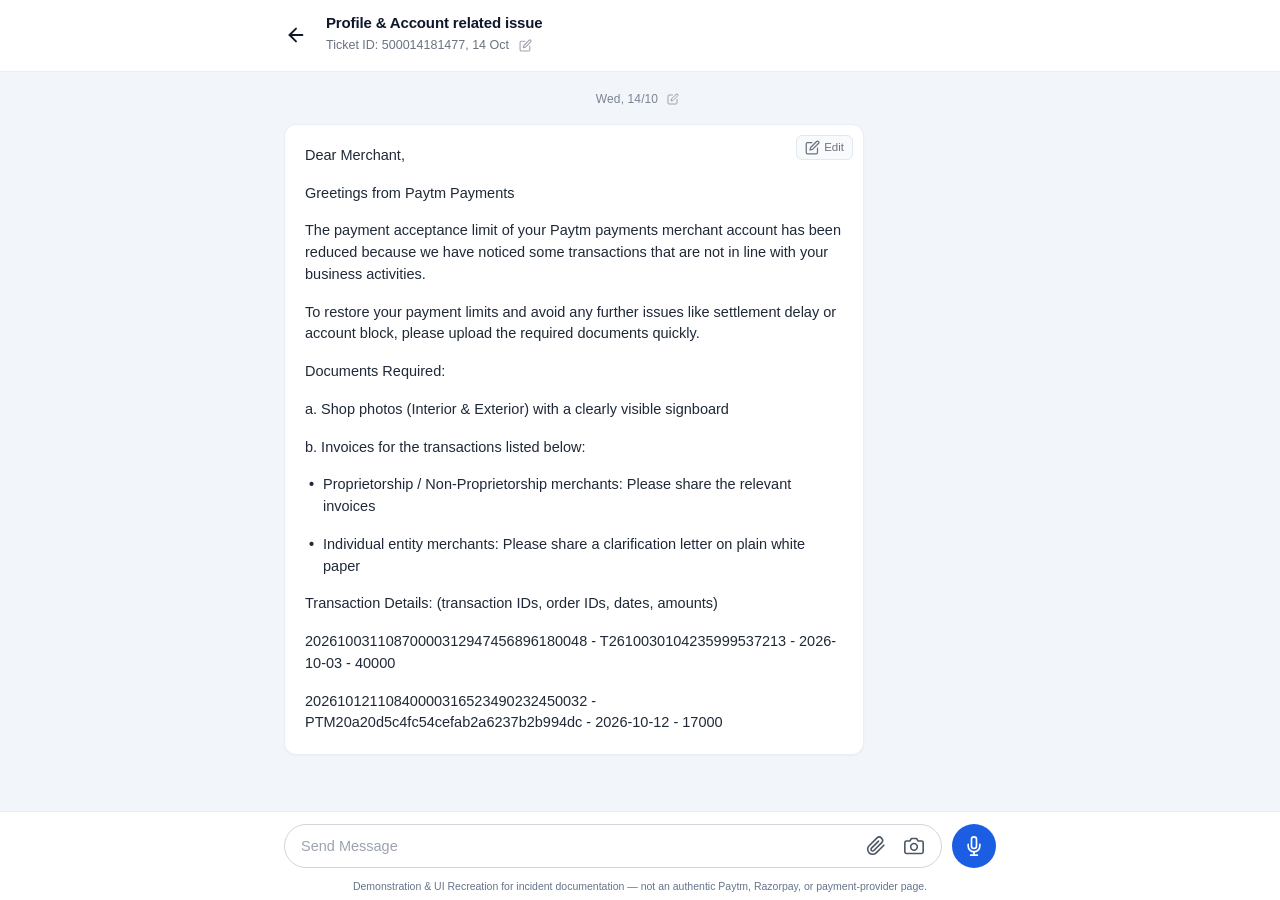
==== standalone.html @ 4efb0ce0 "Create ticket details page" ====
<!DOCTYPE html>
<html lang="en">
<head>
  <meta charset="UTF-8" />
  <meta name="viewport" content="width=device-width, initial-scale=1.0" />
  <title>Profile &amp; Account related issue - Ticket ID: 500014181477</title>
  <style>
/* Reset & Base */
*,
*::before,
*::after {
  box-sizing: border-box;
  margin: 0;
  padding: 0;
}

html,
body {
  height: 100%;
  width: 100%;
  overflow: hidden;
  font-family: -apple-system, BlinkMacSystemFont, "Segoe UI", Roboto, "Helvetica Neue", Arial, sans-serif;
  -webkit-font-smoothing: antialiased;
  -moz-osx-font-smoothing: grayscale;
  background-color: #f2f5fa;
  color: #1f2937;
}

.sr-only {
  position: absolute;
  width: 1px;
  height: 1px;
  padding: 0;
  margin: -1px;
  overflow: hidden;
  clip: rect(0, 0, 0, 0);
  white-space: nowrap;
  border: 0;
}

.hidden {
  display: none !important;
}

/* App Shell Layout */
.app-shell {
  display: flex;
  flex-direction: column;
  height: 100vh;
  height: 100dvh;
  width: 100%;
  background-color: #f2f5fa;
  overflow: hidden;
}

/* Safety Demonstration Footer Note */
.demo-footer-note {
  color: #64748b;
  font-size: 10.5px;
  line-height: 1.3;
  text-align: center;
  padding: 0 14px 6px 14px;
}

/* Top Header */
.chat-header {
  flex-shrink: 0;
  background-color: #ffffff;
  border-bottom: 1px solid #eaecef;
  width: 100%;
  z-index: 10;
}

.chat-header-inner {
  max-width: 760px;
  margin: 0 auto;
  display: flex;
  align-items: center;
  gap: 14px;
  padding: 12px 16px;
}

.back-btn {
  display: inline-flex;
  align-items: center;
  justify-content: center;
  width: 32px;
  height: 32px;
  margin-left: -4px;
  border: none;
  background: transparent;
  color: #111827;
  border-radius: 50%;
  cursor: pointer;
  flex-shrink: 0;
  transition: background-color 0.15s ease;
}

.back-btn:hover {
  background-color: #f3f4f6;
}

.back-btn:active {
  background-color: #e5e7eb;
}

.header-text {
  min-width: 0;
  flex: 1;
}

.header-title {
  font-size: 15px;
  font-weight: 700;
  line-height: 1.25;
  color: #0f172a;
  letter-spacing: -0.01em;
  white-space: nowrap;
  overflow: hidden;
  text-overflow: ellipsis;
}

.header-subtitle-row {
  display: flex;
  align-items: center;
  gap: 6px;
  margin-top: 2px;
}

.header-subtitle {
  font-size: 12.5px;
  font-weight: 400;
  line-height: 1.35;
  color: #6b7280;
}

.inline-edit-icon-btn {
  display: inline-flex;
  align-items: center;
  justify-content: center;
  width: 22px;
  height: 22px;
  border: none;
  background: transparent;
  color: #9ca3af;
  border-radius: 4px;
  cursor: pointer;
  flex-shrink: 0;
  transition: color 0.15s ease, background-color 0.15s ease;
}

.inline-edit-icon-btn:hover {
  color: #1b5ee3;
  background-color: #eff6ff;
}

.inline-meta-editor {
  display: flex;
  flex-wrap: wrap;
  align-items: center;
  gap: 6px;
  margin-top: 4px;
}

.inline-meta-input {
  height: 28px;
  padding: 2px 8px;
  font-family: inherit;
  font-size: 12.5px;
  color: #1f2937;
  background-color: #f9fafb;
  border: 1px solid #cbd5e1;
  border-radius: 6px;
  outline: none;
}

.inline-meta-input:focus {
  border-color: #1b5ee3;
  background-color: #ffffff;
}

.inline-meta-input--id {
  width: 140px;
}

.inline-meta-input--date {
  width: 105px;
}

.btn-xs {
  padding: 4px 10px;
  font-size: 12px;
  border-radius: 6px;
}

/* Scrollable Chat Area */
.chat-stream {
  flex: 1 1 auto;
  overflow-y: auto;
  overflow-x: hidden;
  scroll-behavior: smooth;
  background-color: #f2f5fa;
  -webkit-overflow-scrolling: touch;
}

.chat-stream::-webkit-scrollbar {
  width: 5px;
}

.chat-stream::-webkit-scrollbar-track {
  background: transparent;
}

.chat-stream::-webkit-scrollbar-thumb {
  background-color: rgba(148, 163, 184, 0.45);
  border-radius: 999px;
}

.chat-stream-inner {
  max-width: 760px;
  margin: 0 auto;
  padding: 0 16px 24px 16px;
  display: flex;
  flex-direction: column;
}

/* Date Separator */
.date-separator {
  display: flex;
  flex-direction: column;
  justify-content: center;
  align-items: center;
  padding: 16px 0 14px 0;
}

.date-separator-display {
  display: inline-flex;
  align-items: center;
  gap: 4px;
}

.date-separator-display span {
  font-size: 12px;
  font-weight: 500;
  color: #7b8494;
  letter-spacing: 0.01em;
}

/* Message Rows */
.message-row {
  display: flex;
  width: 100%;
  margin-bottom: 12px;
}

.message-row--incoming {
  justify-content: flex-start;
}

.message-row--outgoing {
  justify-content: flex-end;
}

/* Original Support Message Card */
.message-card {
  position: relative;
  background-color: #ffffff;
  border: 1px solid #eaeff5;
  border-radius: 12px;
  padding: 18px 16px 18px 16px;
  width: 100%;
  max-width: calc(100% - 44px);
  box-shadow: 0 1px 2px rgba(15, 23, 42, 0.03);
}

/* Subtle Edit Button on Existing Message */
.edit-msg-btn {
  position: absolute;
  top: 10px;
  right: 10px;
  display: inline-flex;
  align-items: center;
  gap: 4px;
  padding: 4px 8px;
  font-size: 11.5px;
  font-weight: 500;
  color: #6b7280;
  background-color: #f8fafc;
  border: 1px solid #e2e8f0;
  border-radius: 6px;
  cursor: pointer;
  transition: color 0.15s ease, background-color 0.15s ease, border-color 0.15s ease;
}

.edit-msg-btn:hover {
  color: #1b5ee3;
  background-color: #eff6ff;
  border-color: #bfdbfe;
}

/* Message Body Typography & Formatting */
.message-body {
  font-size: 14.5px;
  line-height: 1.5;
  color: #1f2937;
  font-weight: 400;
  word-break: break-word;
  overflow-wrap: anywhere;
}

.message-body > :first-child {
  padding-right: 56px;
}

.message-body p {
  margin-bottom: 16px;
}

.message-body p:last-child {
  margin-bottom: 0;
}

.message-body .bullet-item {
  position: relative;
  padding-left: 18px;
  margin-bottom: 16px;
}

.message-body .bullet-item::before {
  content: "•";
  position: absolute;
  left: 4px;
  top: 0;
  color: #1f2937;
  font-weight: 700;
}

.message-body .tx-line {
  margin-bottom: 16px;
  font-variant-numeric: tabular-nums;
}

.message-body .tx-line:last-child {
  margin-bottom: 0;
}

/* Inline Editor */
.message-editor {
  margin-top: 4px;
}

.edit-textarea {
  width: 100%;
  min-height: 280px;
  padding: 12px;
  font-family: inherit;
  font-size: 14px;
  line-height: 1.5;
  color: #1f2937;
  background-color: #f9fafb;
  border: 1px solid #cbd5e1;
  border-radius: 8px;
  resize: vertical;
  outline: none;
  transition: border-color 0.15s ease, box-shadow 0.15s ease;
}

.edit-textarea:focus {
  border-color: #1b5ee3;
  background-color: #ffffff;
  box-shadow: 0 0 0 3px rgba(27, 94, 227, 0.12);
}

.edit-actions {
  display: flex;
  justify-content: flex-end;
  gap: 8px;
  margin-top: 10px;
}

.btn-primary,
.btn-secondary {
  padding: 7px 14px;
  font-size: 13px;
  font-weight: 600;
  border-radius: 8px;
  cursor: pointer;
  border: 1px solid transparent;
  transition: background-color 0.15s ease, border-color 0.15s ease;
}

.btn-primary {
  background-color: #1b5ee3;
  color: #ffffff;
}

.btn-primary:hover {
  background-color: #154ec0;
}

.btn-secondary {
  background-color: #ffffff;
  color: #374151;
  border-color: #d1d5db;
}

.btn-secondary:hover {
  background-color: #f3f4f6;
}

/* Outgoing Reply Bubbles */
.replies-container {
  display: flex;
  flex-direction: column;
}

.reply-bubble {
  background-color: #1b5ee3;
  color: #ffffff;
  border-radius: 14px 14px 4px 14px;
  padding: 10px 14px;
  max-width: 78%;
  font-size: 14.5px;
  line-height: 1.45;
  word-break: break-word;
  overflow-wrap: anywhere;
  box-shadow: 0 1px 2px rgba(27, 94, 227, 0.18);
}

.reply-text {
  white-space: pre-wrap;
}

.reply-attachments {
  display: flex;
  flex-wrap: wrap;
  gap: 6px;
  margin-top: 6px;
}

.reply-attachment-tag {
  display: inline-flex;
  align-items: center;
  gap: 4px;
  font-size: 12px;
  background-color: rgba(255, 255, 255, 0.18);
  padding: 3px 8px;
  border-radius: 6px;
}

.reply-meta {
  display: flex;
  justify-content: flex-end;
  align-items: center;
  gap: 4px;
  margin-top: 4px;
  font-size: 11px;
  color: rgba(255, 255, 255, 0.8);
}

/* Bottom Message Composer */
.composer-bar {
  flex-shrink: 0;
  background-color: #ffffff;
  border-top: 1px solid #eaecef;
  width: 100%;
  z-index: 10;
}

.composer-inner {
  max-width: 760px;
  margin: 0 auto;
  padding: 10px 14px;
}

.attachment-preview {
  display: flex;
  flex-wrap: wrap;
  gap: 8px;
  margin-bottom: 8px;
}

.attachment-chip {
  display: inline-flex;
  align-items: center;
  gap: 6px;
  background-color: #eff6ff;
  border: 1px solid #bfdbfe;
  color: #1e40af;
  font-size: 12px;
  padding: 4px 8px;
  border-radius: 999px;
  max-width: 240px;
}

.attachment-chip span {
  overflow: hidden;
  text-overflow: ellipsis;
  white-space: nowrap;
}

.attachment-chip button {
  border: none;
  background: transparent;
  color: #1e40af;
  font-size: 14px;
  line-height: 1;
  cursor: pointer;
  padding: 0 2px;
}

.composer-row {
  display: flex;
  align-items: flex-end;
  gap: 10px;
}

.composer-input-pill {
  flex: 1;
  display: flex;
  align-items: center;
  gap: 8px;
  background-color: #ffffff;
  border: 1px solid #d1d5db;
  border-radius: 24px;
  padding: 6px 12px 6px 16px;
  min-height: 44px;
  transition: border-color 0.15s ease;
}

.composer-input-pill:focus-within {
  border-color: #1b5ee3;
}

.composer-textarea {
  flex: 1;
  border: none;
  outline: none;
  background: transparent;
  font-family: inherit;
  font-size: 14.5px;
  line-height: 1.4;
  color: #1f2937;
  resize: none;
  max-height: 110px;
  overflow-y: auto;
  padding: 4px 0;
}

.composer-textarea::placeholder {
  color: #9ca3af;
}

.composer-icon-btn {
  display: inline-flex;
  align-items: center;
  justify-content: center;
  width: 30px;
  height: 30px;
  border: none;
  background: transparent;
  color: #4b5563;
  border-radius: 50%;
  cursor: pointer;
  flex-shrink: 0;
  transition: background-color 0.15s ease, color 0.15s ease;
}

.composer-icon-btn:hover {
  background-color: #f3f4f6;
  color: #111827;
}

.composer-mic-btn,
.composer-send-btn {
  width: 44px;
  height: 44px;
  border-radius: 50%;
  border: none;
  background-color: #1b5ee3;
  color: #ffffff;
  display: inline-flex;
  align-items: center;
  justify-content: center;
  cursor: pointer;
  flex-shrink: 0;
  transition: background-color 0.15s ease, transform 0.1s ease;
}

.composer-mic-btn:hover,
.composer-send-btn:hover {
  background-color: #154ec0;
}

.composer-mic-btn:active,
.composer-send-btn:active {
  transform: scale(0.96);
}

/* Toast Notification */
.toast {
  position: fixed;
  bottom: 76px;
  left: 50%;
  transform: translateX(-50%) translateY(12px);
  background-color: #1e293b;
  color: #ffffff;
  font-size: 12.5px;
  padding: 8px 14px;
  border-radius: 999px;
  opacity: 0;
  pointer-events: none;
  transition: opacity 0.2s ease, transform 0.2s ease;
  z-index: 50;
  white-space: nowrap;
  max-width: calc(100vw - 32px);
  overflow: hidden;
  text-overflow: ellipsis;
}

.toast.show {
  opacity: 1;
  transform: translateX(-50%) translateY(0);
}

/* Responsive Adjustments */
@media (min-width: 768px) {
  .chat-header-inner {
    padding: 14px 24px;
  }

  .chat-stream-inner {
    padding: 0 24px 28px 24px;
  }

  .message-card {
    max-width: 580px;
    padding: 20px 20px;
  }

  .composer-inner {
    padding: 12px 24px;
  }
}

@media (max-width: 480px) {
  .header-title {
    font-size: 14.5px;
  }

  .message-card {
    max-width: calc(100% - 32px);
    padding: 16px 14px;
  }
}

  </style>
</head>
<body>
  <div class="app-shell">
    <!-- Top Navigation Header -->
    <header class="chat-header">
      <div class="chat-header-inner">
        <button
          type="button"
          id="backBtn"
          class="back-btn"
          aria-label="Go back"
          title="Back"
        >
          <svg width="22" height="22" viewBox="0 0 24 24" fill="none" stroke="currentColor" stroke-width="2.1" stroke-linecap="round" stroke-linejoin="round" aria-hidden="true">
            <line x1="19" y1="12" x2="5" y2="12"></line>
            <polyline points="12 19 5 12 12 5"></polyline>
          </svg>
        </button>

        <div class="header-text">
          <h1 class="header-title">Profile &amp; Account related issue</h1>
          <div id="ticketMetaDisplay" class="header-subtitle-row">
            <p class="header-subtitle" id="ticketSubtitle">Ticket ID: 500014181477, 14 Oct</p>
            <button
              type="button"
              id="editTicketMetaBtn"
              class="inline-edit-icon-btn"
              aria-label="Edit Ticket ID and date"
              title="Edit Ticket ID and date"
            >
              <svg width="13" height="13" viewBox="0 0 24 24" fill="none" stroke="currentColor" stroke-width="2" stroke-linecap="round" stroke-linejoin="round" aria-hidden="true">
                <path d="M11 4H4a2 2 0 0 0-2 2v14a2 2 0 0 0 2 2h14a2 2 0 0 0 2-2v-7"></path>
                <path d="M18.5 2.5a2.121 2.121 0 0 1 3 3L12 15l-4 1 1-4 9.5-9.5z"></path>
              </svg>
            </button>
          </div>
          <div id="ticketMetaEditor" class="inline-meta-editor hidden">
            <label for="editTicketIdInput" class="sr-only">Ticket ID</label>
            <input
              type="text"
              id="editTicketIdInput"
              class="inline-meta-input inline-meta-input--id"
              placeholder="Ticket ID"
            />
            <label for="editTicketDateInput" class="sr-only">Ticket Date</label>
            <input
              type="text"
              id="editTicketDateInput"
              class="inline-meta-input inline-meta-input--date"
              placeholder="Date (e.g. 14 Oct)"
            />
            <button type="button" id="saveTicketMetaBtn" class="btn-primary btn-xs">Save</button>
            <button type="button" id="cancelTicketMetaBtn" class="btn-secondary btn-xs">Cancel</button>
          </div>
        </div>
      </div>
    </header>

    <!-- Scrollable Conversation Area -->
    <main id="chatStream" class="chat-stream" aria-label="Support conversation">
      <div class="chat-stream-inner" id="chatMessagesContainer">
        <!-- Date Separator -->
        <div class="date-separator">
          <div id="chatDateDisplay" class="date-separator-display">
            <span id="chatDateText">Wed, 14/10</span>
            <button
              type="button"
              id="editChatDateBtn"
              class="inline-edit-icon-btn"
              aria-label="Edit conversation date"
              title="Edit date"
            >
              <svg width="12" height="12" viewBox="0 0 24 24" fill="none" stroke="currentColor" stroke-width="2" stroke-linecap="round" stroke-linejoin="round" aria-hidden="true">
                <path d="M11 4H4a2 2 0 0 0-2 2v14a2 2 0 0 0 2 2h14a2 2 0 0 0 2-2v-7"></path>
                <path d="M18.5 2.5a2.121 2.121 0 0 1 3 3L12 15l-4 1 1-4 9.5-9.5z"></path>
              </svg>
            </button>
          </div>
          <div id="chatDateEditor" class="inline-meta-editor hidden">
            <label for="editChatDateInput" class="sr-only">Conversation Date</label>
            <input
              type="text"
              id="editChatDateInput"
              class="inline-meta-input inline-meta-input--date"
              placeholder="e.g. Wed, 14/10"
            />
            <button type="button" id="saveChatDateBtn" class="btn-primary btn-xs">Save</button>
            <button type="button" id="cancelChatDateBtn" class="btn-secondary btn-xs">Cancel</button>
          </div>
        </div>

        <!-- Original Support Message Card (Editable) -->
        <article class="message-row message-row--incoming" id="originalMessageRow">
          <div class="message-card" id="originalMessageCard">
            <button
              type="button"
              id="editMessageBtn"
              class="edit-msg-btn"
              aria-label="Edit message"
              title="Edit message"
            >
              <svg width="15" height="15" viewBox="0 0 24 24" fill="none" stroke="currentColor" stroke-width="2" stroke-linecap="round" stroke-linejoin="round" aria-hidden="true">
                <path d="M11 4H4a2 2 0 0 0-2 2v14a2 2 0 0 0 2 2h14a2 2 0 0 0 2-2v-7"></path>
                <path d="M18.5 2.5a2.121 2.121 0 0 1 3 3L12 15l-4 1 1-4 9.5-9.5z"></path>
              </svg>
              <span>Edit</span>
            </button>

            <!-- Rendered Message Content -->
            <div id="originalMessageBody" class="message-body"></div>

            <!-- Inline Edit Mode -->
            <div id="originalMessageEditor" class="message-editor hidden">
              <label for="editMessageTextarea" class="sr-only">Edit support message</label>
              <textarea
                id="editMessageTextarea"
                class="edit-textarea"
                rows="14"
                spellcheck="true"
              ></textarea>
              <div class="edit-actions">
                <button type="button" id="cancelEditBtn" class="btn-secondary">Cancel</button>
                <button type="button" id="saveEditBtn" class="btn-primary">Save</button>
              </div>
            </div>
          </div>
        </article>

        <!-- Dynamic User Replies Render Here -->
        <div id="repliesContainer" class="replies-container"></div>
      </div>
    </main>

    <!-- Toast Notification -->
    <div id="toast" class="toast" role="status" aria-live="polite"></div>

    <!-- Bottom Message Composer -->
    <footer class="composer-bar">
      <div class="composer-inner">
        <!-- Pending Attachment Preview -->
        <div id="attachmentPreview" class="attachment-preview hidden"></div>

        <form id="composerForm" class="composer-row" autocomplete="off">
          <div class="composer-input-pill">
            <label for="messageInput" class="sr-only">Send Message</label>
            <textarea
              id="messageInput"
              class="composer-textarea"
              placeholder="Send Message"
              rows="1"
            ></textarea>

            <input
              type="file"
              id="fileInput"
              class="sr-only"
              accept="image/*,.pdf,.doc,.docx,.txt"
              multiple
            />
            <input
              type="file"
              id="cameraInput"
              class="sr-only"
              accept="image/*"
              capture="environment"
            />

            <button
              type="button"
              id="attachBtn"
              class="composer-icon-btn"
              aria-label="Attach file"
              title="Attach file"
            >
              <svg width="20" height="20" viewBox="0 0 24 24" fill="none" stroke="currentColor" stroke-width="1.9" stroke-linecap="round" stroke-linejoin="round" aria-hidden="true">
                <path d="M21.44 11.05l-9.19 9.19a6 6 0 0 1-8.49-8.49l9.19-9.19a4 4 0 0 1 5.66 5.66l-9.2 9.19a2 2 0 0 1-2.83-2.83l8.49-8.48"></path>
              </svg>
            </button>

            <button
              type="button"
              id="cameraBtn"
              class="composer-icon-btn"
              aria-label="Take or upload photo"
              title="Camera"
            >
              <svg width="20" height="20" viewBox="0 0 24 24" fill="none" stroke="currentColor" stroke-width="1.9" stroke-linecap="round" stroke-linejoin="round" aria-hidden="true">
                <path d="M23 19a2 2 0 0 1-2 2H3a2 2 0 0 1-2-2V8a2 2 0 0 1 2-2h4l2-3h6l2 3h4a2 2 0 0 1 2 2z"></path>
                <circle cx="12" cy="13" r="4"></circle>
              </svg>
            </button>
          </div>

          <button
            type="button"
            id="micBtn"
            class="composer-mic-btn"
            aria-label="Voice message"
            title="Voice message"
          >
            <svg width="20" height="20" viewBox="0 0 24 24" fill="none" stroke="currentColor" stroke-width="2" stroke-linecap="round" stroke-linejoin="round" aria-hidden="true">
              <path d="M12 1a3 3 0 0 0-3 3v8a3 3 0 0 0 6 0V4a3 3 0 0 0-3-3z"></path>
              <path d="M19 10v2a7 7 0 0 1-14 0v-2"></path>
              <line x1="12" y1="19" x2="12" y2="23"></line>
              <line x1="8" y1="23" x2="16" y2="23"></line>
            </svg>
          </button>

          <button
            type="submit"
            id="sendBtn"
            class="composer-send-btn hidden"
            aria-label="Send message"
            title="Send message"
          >
            <svg width="19" height="19" viewBox="0 0 24 24" fill="none" stroke="currentColor" stroke-width="2.1" stroke-linecap="round" stroke-linejoin="round" aria-hidden="true">
              <line x1="22" y1="2" x2="11" y2="13"></line>
              <polygon points="22 2 15 22 11 13 2 9 22 2"></polygon>
            </svg>
          </button>
        </form>
      </div>
      <!-- Safety / Demonstration Notice -->
      <div class="demo-footer-note" role="note" aria-label="Demonstration notice">
        Demonstration &amp; UI Recreation for incident documentation — not an authentic Paytm, Razorpay, or payment-provider page.
      </div>
    </footer>
  </div>

  <script>
(function () {
  "use strict";

  const STORAGE_KEYS = {
    ORIGINAL_MESSAGE: "ticket_500014181477_original_message",
    REPLIES: "ticket_500014181477_replies",
    TICKET_ID: "ticket_500014181477_ticket_id",
    TICKET_DATE: "ticket_500014181477_ticket_date",
    CHAT_DATE: "ticket_500014181477_chat_date"
  };

  const DEFAULT_TICKET_ID = "500014181477";
  const DEFAULT_TICKET_DATE = "14 Oct";
  const DEFAULT_CHAT_DATE = "Wed, 14/10";

  const DEFAULT_ORIGINAL_MESSAGE = [
    "Dear Merchant,",
    "",
    "Greetings from Paytm Payments",
    "",
    "The payment acceptance limit of your Paytm payments merchant account has been reduced because we have noticed some transactions that are not in line with your business activities.",
    "",
    "To restore your payment limits and avoid any further issues like settlement delay or account block, please upload the required documents quickly.",
    "",
    "Documents Required:",
    "",
    "a. Shop photos (Interior & Exterior) with a clearly visible signboard",
    "",
    "b. Invoices for the transactions listed below:",
    "",
    "• Proprietorship / Non-Proprietorship merchants: Please share the relevant invoices",
    "",
    "• Individual entity merchants: Please share a clarification letter on plain white paper",
    "",
    "Transaction Details: (transaction IDs, order IDs, dates, amounts)",
    "",
    "20261003110870000312947456896180048 - T2610030104235999537213 - 2026-10-03 - 40000",
    "",
    "20261012110840000316523490232450032 - PTM20a20d5c4fc54cefab2a6237b2b994dc - 2026-10-12 - 17000"
  ].join("\n");

  // DOM Elements
  const backBtn = document.getElementById("backBtn");
  const ticketMetaDisplay = document.getElementById("ticketMetaDisplay");
  const ticketSubtitle = document.getElementById("ticketSubtitle");
  const editTicketMetaBtn = document.getElementById("editTicketMetaBtn");
  const ticketMetaEditor = document.getElementById("ticketMetaEditor");
  const editTicketIdInput = document.getElementById("editTicketIdInput");
  const editTicketDateInput = document.getElementById("editTicketDateInput");
  const saveTicketMetaBtn = document.getElementById("saveTicketMetaBtn");
  const cancelTicketMetaBtn = document.getElementById("cancelTicketMetaBtn");
  const chatDateDisplay = document.getElementById("chatDateDisplay");
  const chatDateText = document.getElementById("chatDateText");
  const editChatDateBtn = document.getElementById("editChatDateBtn");
  const chatDateEditor = document.getElementById("chatDateEditor");
  const editChatDateInput = document.getElementById("editChatDateInput");
  const saveChatDateBtn = document.getElementById("saveChatDateBtn");
  const cancelChatDateBtn = document.getElementById("cancelChatDateBtn");
  const chatStream = document.getElementById("chatStream");
  const originalMessageBody = document.getElementById("originalMessageBody");
  const editMessageBtn = document.getElementById("editMessageBtn");
  const originalMessageEditor = document.getElementById("originalMessageEditor");
  const editMessageTextarea = document.getElementById("editMessageTextarea");
  const saveEditBtn = document.getElementById("saveEditBtn");
  const cancelEditBtn = document.getElementById("cancelEditBtn");
  const repliesContainer = document.getElementById("repliesContainer");
  const composerForm = document.getElementById("composerForm");
  const messageInput = document.getElementById("messageInput");
  const attachBtn = document.getElementById("attachBtn");
  const cameraBtn = document.getElementById("cameraBtn");
  const fileInput = document.getElementById("fileInput");
  const cameraInput = document.getElementById("cameraInput");
  const attachmentPreview = document.getElementById("attachmentPreview");
  const micBtn = document.getElementById("micBtn");
  const sendBtn = document.getElementById("sendBtn");
  const toastEl = document.getElementById("toast");

  // State
  let currentTicketId = loadFromStorage(STORAGE_KEYS.TICKET_ID, DEFAULT_TICKET_ID);
  let currentTicketDate = loadFromStorage(STORAGE_KEYS.TICKET_DATE, DEFAULT_TICKET_DATE);
  let currentChatDate = loadFromStorage(STORAGE_KEYS.CHAT_DATE, DEFAULT_CHAT_DATE);
  let currentOriginalMessage = loadFromStorage(
    STORAGE_KEYS.ORIGINAL_MESSAGE,
    DEFAULT_ORIGINAL_MESSAGE
  );
  let replies = loadRepliesFromStorage();
  let pendingAttachments = [];
  let toastTimer = null;

  // Storage Helpers
  function loadFromStorage(key, fallback) {
    try {
      const value = window.localStorage.getItem(key);
      return value !== null ? value : fallback;
    } catch (err) {
      return fallback;
    }
  }

  function saveToStorage(key, value) {
    try {
      window.localStorage.setItem(key, value);
    } catch (err) {
      // Ignore storage errors in restricted environments
    }
  }

  function loadRepliesFromStorage() {
    try {
      const raw = window.localStorage.getItem(STORAGE_KEYS.REPLIES);
      if (!raw) return [];
      const parsed = JSON.parse(raw);
      return Array.isArray(parsed) ? parsed : [];
    } catch (err) {
      return [];
    }
  }

  function saveRepliesToStorage() {
    saveToStorage(STORAGE_KEYS.REPLIES, JSON.stringify(replies));
  }

  // Toast Helper
  function showToast(message) {
    if (!toastEl) return;
    toastEl.textContent = message;
    toastEl.classList.add("show");
    if (toastTimer) {
      clearTimeout(toastTimer);
    }
    toastTimer = setTimeout(function () {
      toastEl.classList.remove("show");
    }, 2400);
  }

  // Safe HTML Escaping
  function escapeHtml(str) {
    return str
      .replace(/&/g, "&amp;")
      .replace(/</g, "&lt;")
      .replace(/>/g, "&gt;")
      .replace(/"/g, "&quot;")
      .replace(/'/g, "&#39;");
  }

  // Render Original Message Preserving Formatting
  function renderOriginalMessage(text) {
    const blocks = text.split(/\n\s*\n/);
    const htmlParts = blocks.map(function (block) {
      const trimmed = block.trim();
      if (!trimmed) return "";

      if (trimmed.startsWith("•")) {
        const cleanBulletText = trimmed.replace(/^•\s*/, "");
        return '<div class="bullet-item">' + escapeHtml(cleanBulletText).replace(/\n/g, "<br>") + "</div>";
      }

      if (/^\d{20,}\s*-\s*/.test(trimmed)) {
        return '<p class="tx-line">' + escapeHtml(trimmed).replace(/\n/g, "<br>") + "</p>";
      }

      return "<p>" + escapeHtml(trimmed).replace(/\n/g, "<br>") + "</p>";
    });

    originalMessageBody.innerHTML = htmlParts.join("");
  }

  // Render Replies
  function renderReplies() {
    repliesContainer.innerHTML = "";
    replies.forEach(function (reply) {
      const row = document.createElement("div");
      row.className = "message-row message-row--outgoing";

      const bubble = document.createElement("div");
      bubble.className = "reply-bubble";

      if (reply.text) {
        const textEl = document.createElement("div");
        textEl.className = "reply-text";
        textEl.textContent = reply.text;
        bubble.appendChild(textEl);
      }

      if (Array.isArray(reply.attachments) && reply.attachments.length > 0) {
        const attWrap = document.createElement("div");
        attWrap.className = "reply-attachments";
        reply.attachments.forEach(function (att) {
          const tag = document.createElement("span");
          tag.className = "reply-attachment-tag";
          tag.textContent = "📎 " + att.name;
          attWrap.appendChild(tag);
        });
        bubble.appendChild(attWrap);
      }

      const meta = document.createElement("div");
      meta.className = "reply-meta";
      meta.textContent = reply.timestamp || "";
      bubble.appendChild(meta);

      row.appendChild(bubble);
      repliesContainer.appendChild(row);
    });
  }

  // Scroll Helpers
  function scrollToBottom(smooth) {
    chatStream.scrollTo({
      top: chatStream.scrollHeight,
      behavior: smooth ? "smooth" : "auto"
    });
  }

  // Render Ticket Meta & Chat Date
  function renderTicketMeta() {
    ticketSubtitle.textContent = "Ticket ID: " + currentTicketId + ", " + currentTicketDate;
    document.title = "Profile & Account related issue - Ticket ID: " + currentTicketId;
  }

  function renderChatDate() {
    chatDateText.textContent = currentChatDate;
  }

  function enterTicketMetaEditMode() {
    editTicketIdInput.value = currentTicketId;
    editTicketDateInput.value = currentTicketDate;
    ticketMetaDisplay.classList.add("hidden");
    ticketMetaEditor.classList.remove("hidden");
    editTicketIdInput.focus();
  }

  function exitTicketMetaEditMode() {
    ticketMetaEditor.classList.add("hidden");
    ticketMetaDisplay.classList.remove("hidden");
  }

  function saveTicketMeta() {
    const nextId = editTicketIdInput.value.trim();
    const nextDate = editTicketDateInput.value.trim();
    if (!nextId || !nextDate) {
      showToast("Ticket ID and date cannot be empty");
      return;
    }
    currentTicketId = nextId;
    currentTicketDate = nextDate;
    saveToStorage(STORAGE_KEYS.TICKET_ID, currentTicketId);
    saveToStorage(STORAGE_KEYS.TICKET_DATE, currentTicketDate);
    renderTicketMeta();
    exitTicketMetaEditMode();
    showToast("Ticket details updated");
  }

  function enterChatDateEditMode() {
    editChatDateInput.value = currentChatDate;
    chatDateDisplay.classList.add("hidden");
    chatDateEditor.classList.remove("hidden");
    editChatDateInput.focus();
  }

  function exitChatDateEditMode() {
    chatDateEditor.classList.add("hidden");
    chatDateDisplay.classList.remove("hidden");
  }

  function saveChatDate() {
    const nextChatDate = editChatDateInput.value.trim();
    if (!nextChatDate) {
      showToast("Date cannot be empty");
      return;
    }
    currentChatDate = nextChatDate;
    saveToStorage(STORAGE_KEYS.CHAT_DATE, currentChatDate);
    renderChatDate();
    exitChatDateEditMode();
    showToast("Date updated");
  }

  // Edit Existing Message Flow
  function enterEditMode() {
    editMessageTextarea.value = currentOriginalMessage;
    originalMessageBody.classList.add("hidden");
    editMessageBtn.classList.add("hidden");
    originalMessageEditor.classList.remove("hidden");
    editMessageTextarea.focus();
  }

  function exitEditMode() {
    originalMessageEditor.classList.add("hidden");
    originalMessageBody.classList.remove("hidden");
    editMessageBtn.classList.remove("hidden");
  }

  function saveEditedMessage() {
    const updated = editMessageTextarea.value.trim();
    if (!updated) {
      showToast("Message cannot be empty");
      editMessageTextarea.focus();
      return;
    }
    currentOriginalMessage = updated;
    saveToStorage(STORAGE_KEYS.ORIGINAL_MESSAGE, currentOriginalMessage);
    renderOriginalMessage(currentOriginalMessage);
    exitEditMode();
    showToast("Message saved");
  }

  function cancelEditedMessage() {
    editMessageTextarea.value = currentOriginalMessage;
    exitEditMode();
  }

  // Composer Helpers
  function updateComposerButtons() {
    const hasText = messageInput.value.trim().length > 0;
    const hasAttachments = pendingAttachments.length > 0;
    if (hasText || hasAttachments) {
      micBtn.classList.add("hidden");
      sendBtn.classList.remove("hidden");
    } else {
      sendBtn.classList.add("hidden");
      micBtn.classList.remove("hidden");
    }
  }

  function autoResizeTextarea() {
    messageInput.style.height = "auto";
    messageInput.style.height = Math.min(messageInput.scrollHeight, 110) + "px";
  }

  function renderAttachmentPreview() {
    attachmentPreview.innerHTML = "";
    if (pendingAttachments.length === 0) {
      attachmentPreview.classList.add("hidden");
      updateComposerButtons();
      return;
    }

    attachmentPreview.classList.remove("hidden");
    pendingAttachments.forEach(function (att, index) {
      const chip = document.createElement("div");
      chip.className = "attachment-chip";

      const label = document.createElement("span");
      label.textContent = att.name;

      const removeBtn = document.createElement("button");
      removeBtn.type = "button";
      removeBtn.setAttribute("aria-label", "Remove " + att.name);
      removeBtn.textContent = "×";
      removeBtn.addEventListener("click", function () {
        pendingAttachments.splice(index, 1);
        renderAttachmentPreview();
      });

      chip.appendChild(label);
      chip.appendChild(removeBtn);
      attachmentPreview.appendChild(chip);
    });

    updateComposerButtons();
  }

  function handleFilesSelected(fileList) {
    if (!fileList || fileList.length === 0) return;
    Array.from(fileList).forEach(function (file) {
      pendingAttachments.push({
        name: file.name,
        size: file.size
      });
    });
    renderAttachmentPreview();
  }

  function formatCurrentTime() {
    const now = new Date();
    return now.toLocaleTimeString([], { hour: "2-digit", minute: "2-digit" });
  }

  function sendReply(event) {
    if (event) event.preventDefault();
    const text = messageInput.value.trim();
    if (!text && pendingAttachments.length === 0) {
      return;
    }

    const newReply = {
      id: Date.now(),
      text: text,
      attachments: pendingAttachments.slice(),
      timestamp: formatCurrentTime()
    };

    replies.push(newReply);
    saveRepliesToStorage();
    renderReplies();

    // Clear input and attachments
    messageInput.value = "";
    messageInput.style.height = "auto";
    pendingAttachments = [];
    fileInput.value = "";
    cameraInput.value = "";
    renderAttachmentPreview();
    updateComposerButtons();

    scrollToBottom(true);
  }

  // Event Listeners
  backBtn.addEventListener("click", function () {
    if (window.history.length > 1) {
      window.history.back();
    } else {
      showToast("Back navigation (demonstration page)");
    }
  });

  editTicketMetaBtn.addEventListener("click", enterTicketMetaEditMode);
  saveTicketMetaBtn.addEventListener("click", saveTicketMeta);
  cancelTicketMetaBtn.addEventListener("click", exitTicketMetaEditMode);
  editTicketIdInput.addEventListener("keydown", function (event) {
    if (event.key === "Enter") {
      event.preventDefault();
      saveTicketMeta();
    } else if (event.key === "Escape") {
      exitTicketMetaEditMode();
    }
  });
  editTicketDateInput.addEventListener("keydown", function (event) {
    if (event.key === "Enter") {
      event.preventDefault();
      saveTicketMeta();
    } else if (event.key === "Escape") {
      exitTicketMetaEditMode();
    }
  });

  editChatDateBtn.addEventListener("click", enterChatDateEditMode);
  saveChatDateBtn.addEventListener("click", saveChatDate);
  cancelChatDateBtn.addEventListener("click", exitChatDateEditMode);
  editChatDateInput.addEventListener("keydown", function (event) {
    if (event.key === "Enter") {
      event.preventDefault();
      saveChatDate();
    } else if (event.key === "Escape") {
      exitChatDateEditMode();
    }
  });

  editMessageBtn.addEventListener("click", enterEditMode);
  saveEditBtn.addEventListener("click", saveEditedMessage);
  cancelEditBtn.addEventListener("click", cancelEditedMessage);

  messageInput.addEventListener("input", function () {
    autoResizeTextarea();
    updateComposerButtons();
  });

  messageInput.addEventListener("keydown", function (event) {
    if (event.key === "Enter" && !event.shiftKey) {
      event.preventDefault();
      sendReply();
    }
  });

  composerForm.addEventListener("submit", sendReply);

  attachBtn.addEventListener("click", function () {
    fileInput.click();
  });

  cameraBtn.addEventListener("click", function () {
    cameraInput.click();
  });

  fileInput.addEventListener("change", function (event) {
    handleFilesSelected(event.target.files);
  });

  cameraInput.addEventListener("change", function (event) {
    handleFilesSelected(event.target.files);
  });

  micBtn.addEventListener("click", function () {
    showToast("Voice recording is disabled in this demonstration");
  });

  // Initial Render
  renderTicketMeta();
  renderChatDate();
  renderOriginalMessage(currentOriginalMessage);
  renderReplies();
  updateComposerButtons();
})();


  </script>
</body>
</html>
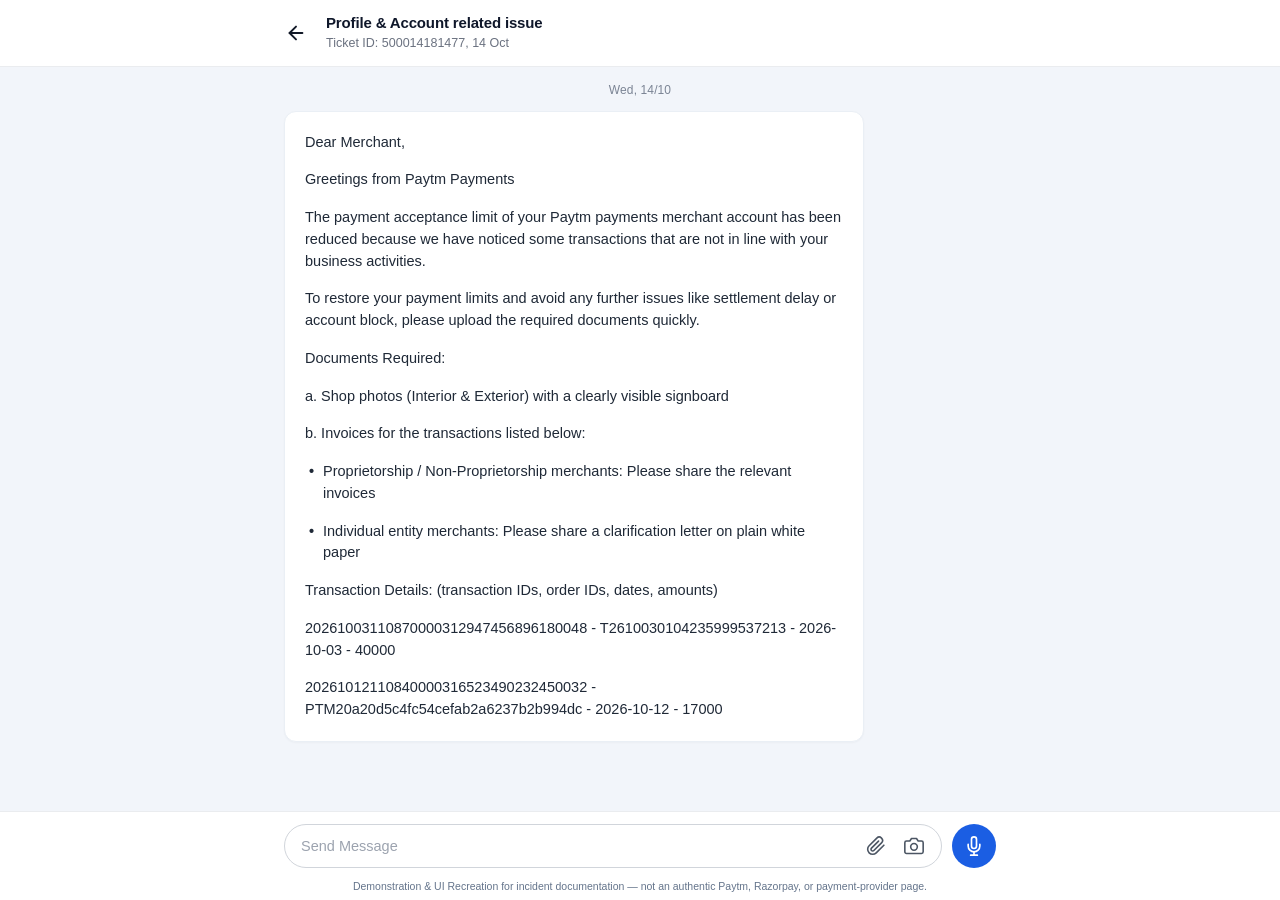
==== commit c836ee8f: "Hide edit buttons from visible UI" ====
--- a/standalone.html
+++ b/standalone.html
@@ -135,23 +135,7 @@
 }
 
 .inline-edit-icon-btn {
-  display: inline-flex;
-  align-items: center;
-  justify-content: center;
-  width: 22px;
-  height: 22px;
-  border: none;
-  background: transparent;
-  color: #9ca3af;
-  border-radius: 4px;
-  cursor: pointer;
-  flex-shrink: 0;
-  transition: color 0.15s ease, background-color 0.15s ease;
-}
-
-.inline-edit-icon-btn:hover {
-  color: #1b5ee3;
-  background-color: #eff6ff;
+  display: none !important;
 }
 
 .inline-meta-editor {
@@ -275,27 +259,7 @@
 
 /* Subtle Edit Button on Existing Message */
 .edit-msg-btn {
-  position: absolute;
-  top: 10px;
-  right: 10px;
-  display: inline-flex;
-  align-items: center;
-  gap: 4px;
-  padding: 4px 8px;
-  font-size: 11.5px;
-  font-weight: 500;
-  color: #6b7280;
-  background-color: #f8fafc;
-  border: 1px solid #e2e8f0;
-  border-radius: 6px;
-  cursor: pointer;
-  transition: color 0.15s ease, background-color 0.15s ease, border-color 0.15s ease;
-}
-
-.edit-msg-btn:hover {
-  color: #1b5ee3;
-  background-color: #eff6ff;
-  border-color: #bfdbfe;
+  display: none !important;
 }
 
 /* Message Body Typography & Formatting */
@@ -681,7 +645,7 @@
             <button
               type="button"
               id="editTicketMetaBtn"
-              class="inline-edit-icon-btn"
+              class="inline-edit-icon-btn hidden"
               aria-label="Edit Ticket ID and date"
               title="Edit Ticket ID and date"
             >
@@ -723,7 +687,7 @@
             <button
               type="button"
               id="editChatDateBtn"
-              class="inline-edit-icon-btn"
+              class="inline-edit-icon-btn hidden"
               aria-label="Edit conversation date"
               title="Edit date"
             >
@@ -752,7 +716,7 @@
             <button
               type="button"
               id="editMessageBtn"
-              class="edit-msg-btn"
+              class="edit-msg-btn hidden"
               aria-label="Edit message"
               title="Edit message"
             >
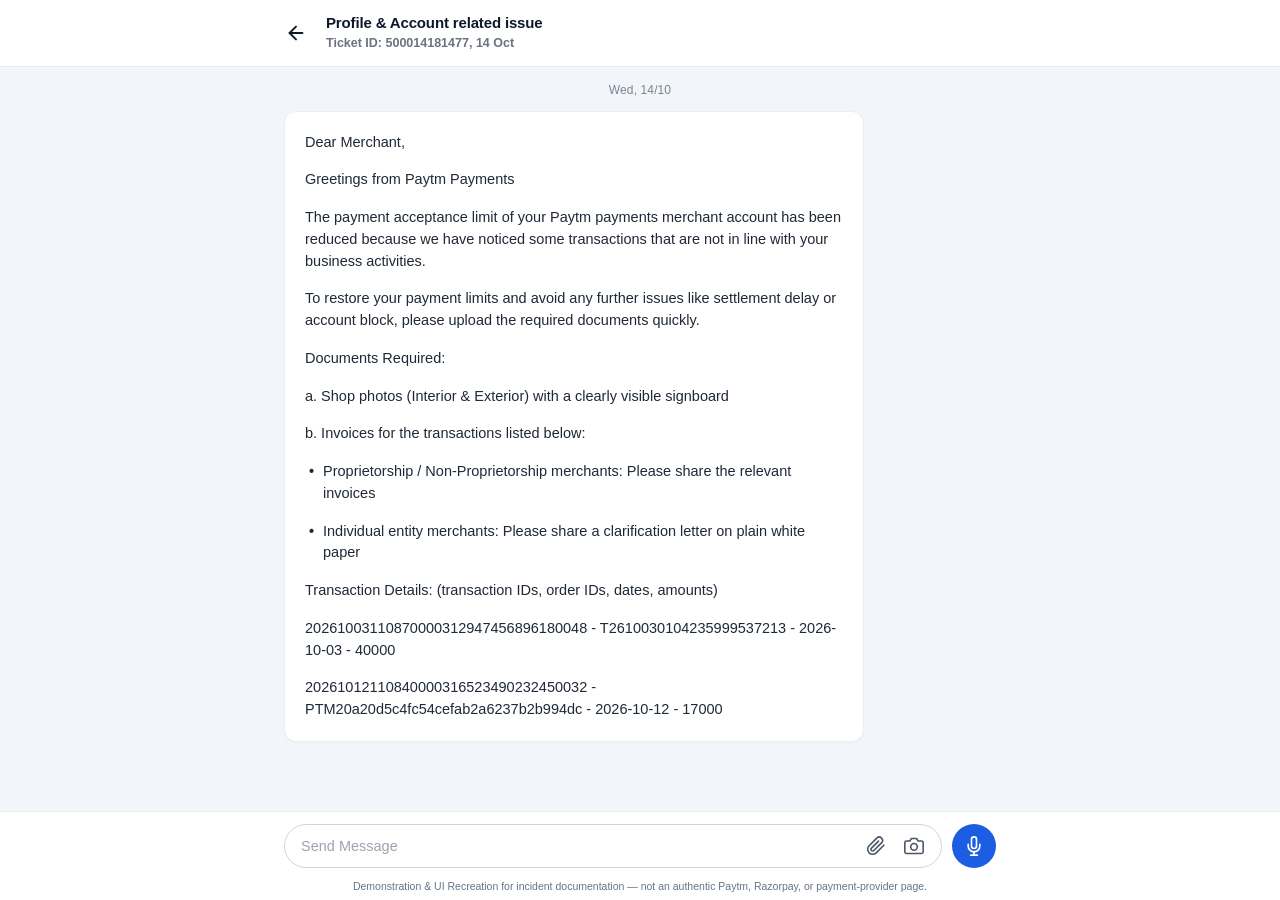
==== commit 1697d7de: "hide button" ====
--- a/standalone.html
+++ b/standalone.html
@@ -1,5 +1,6 @@
 <!DOCTYPE html>
 <html lang="en">
+
 <head>
   <meta charset="UTF-8" />
   <meta name="viewport" content="width=device-width, initial-scale=1.0" />
@@ -129,7 +130,7 @@
 
 .header-subtitle {
   font-size: 12.5px;
-  font-weight: 400;
+  font-weight: 700;
   line-height: 1.35;
   color: #6b7280;
 }
@@ -270,6 +271,11 @@
   font-weight: 400;
   word-break: break-word;
   overflow-wrap: anywhere;
+}
+
+.message-body[contenteditable="true"] {
+  outline: none;
+  cursor: text;
 }
 
 .message-body > :first-child {
@@ -620,19 +626,15 @@
 
   </style>
 </head>
+
 <body>
   <div class="app-shell">
     <!-- Top Navigation Header -->
     <header class="chat-header">
       <div class="chat-header-inner">
-        <button
-          type="button"
-          id="backBtn"
-          class="back-btn"
-          aria-label="Go back"
-          title="Back"
-        >
-          <svg width="22" height="22" viewBox="0 0 24 24" fill="none" stroke="currentColor" stroke-width="2.1" stroke-linecap="round" stroke-linejoin="round" aria-hidden="true">
+        <button type="button" id="backBtn" class="back-btn" aria-label="Go back" title="Back">
+          <svg width="22" height="22" viewBox="0 0 24 24" fill="none" stroke="currentColor" stroke-width="2.1"
+            stroke-linecap="round" stroke-linejoin="round" aria-hidden="true">
             <line x1="19" y1="12" x2="5" y2="12"></line>
             <polyline points="12 19 5 12 12 5"></polyline>
           </svg>
@@ -642,14 +644,10 @@
           <h1 class="header-title">Profile &amp; Account related issue</h1>
           <div id="ticketMetaDisplay" class="header-subtitle-row">
             <p class="header-subtitle" id="ticketSubtitle">Ticket ID: 500014181477, 14 Oct</p>
-            <button
-              type="button"
-              id="editTicketMetaBtn"
-              class="inline-edit-icon-btn hidden"
-              aria-label="Edit Ticket ID and date"
-              title="Edit Ticket ID and date"
-            >
-              <svg width="13" height="13" viewBox="0 0 24 24" fill="none" stroke="currentColor" stroke-width="2" stroke-linecap="round" stroke-linejoin="round" aria-hidden="true">
+            <button type="button" id="editTicketMetaBtn" class="inline-edit-icon-btn hidden"
+              aria-label="Edit Ticket ID and date" title="Edit Ticket ID and date">
+              <svg width="13" height="13" viewBox="0 0 24 24" fill="none" stroke="currentColor" stroke-width="2"
+                stroke-linecap="round" stroke-linejoin="round" aria-hidden="true">
                 <path d="M11 4H4a2 2 0 0 0-2 2v14a2 2 0 0 0 2 2h14a2 2 0 0 0 2-2v-7"></path>
                 <path d="M18.5 2.5a2.121 2.121 0 0 1 3 3L12 15l-4 1 1-4 9.5-9.5z"></path>
               </svg>
@@ -657,19 +655,11 @@
           </div>
           <div id="ticketMetaEditor" class="inline-meta-editor hidden">
             <label for="editTicketIdInput" class="sr-only">Ticket ID</label>
-            <input
-              type="text"
-              id="editTicketIdInput"
-              class="inline-meta-input inline-meta-input--id"
-              placeholder="Ticket ID"
-            />
+            <input type="text" id="editTicketIdInput" class="inline-meta-input inline-meta-input--id"
+              placeholder="Ticket ID" />
             <label for="editTicketDateInput" class="sr-only">Ticket Date</label>
-            <input
-              type="text"
-              id="editTicketDateInput"
-              class="inline-meta-input inline-meta-input--date"
-              placeholder="Date (e.g. 14 Oct)"
-            />
+            <input type="text" id="editTicketDateInput" class="inline-meta-input inline-meta-input--date"
+              placeholder="Date (e.g. 14 Oct)" />
             <button type="button" id="saveTicketMetaBtn" class="btn-primary btn-xs">Save</button>
             <button type="button" id="cancelTicketMetaBtn" class="btn-secondary btn-xs">Cancel</button>
           </div>
@@ -684,14 +674,10 @@
         <div class="date-separator">
           <div id="chatDateDisplay" class="date-separator-display">
             <span id="chatDateText">Wed, 14/10</span>
-            <button
-              type="button"
-              id="editChatDateBtn"
-              class="inline-edit-icon-btn hidden"
-              aria-label="Edit conversation date"
-              title="Edit date"
-            >
-              <svg width="12" height="12" viewBox="0 0 24 24" fill="none" stroke="currentColor" stroke-width="2" stroke-linecap="round" stroke-linejoin="round" aria-hidden="true">
+            <button type="button" id="editChatDateBtn" class="inline-edit-icon-btn hidden"
+              aria-label="Edit conversation date" title="Edit date">
+              <svg width="12" height="12" viewBox="0 0 24 24" fill="none" stroke="currentColor" stroke-width="2"
+                stroke-linecap="round" stroke-linejoin="round" aria-hidden="true">
                 <path d="M11 4H4a2 2 0 0 0-2 2v14a2 2 0 0 0 2 2h14a2 2 0 0 0 2-2v-7"></path>
                 <path d="M18.5 2.5a2.121 2.121 0 0 1 3 3L12 15l-4 1 1-4 9.5-9.5z"></path>
               </svg>
@@ -699,12 +685,8 @@
           </div>
           <div id="chatDateEditor" class="inline-meta-editor hidden">
             <label for="editChatDateInput" class="sr-only">Conversation Date</label>
-            <input
-              type="text"
-              id="editChatDateInput"
-              class="inline-meta-input inline-meta-input--date"
-              placeholder="e.g. Wed, 14/10"
-            />
+            <input type="text" id="editChatDateInput" class="inline-meta-input inline-meta-input--date"
+              placeholder="e.g. Wed, 14/10" />
             <button type="button" id="saveChatDateBtn" class="btn-primary btn-xs">Save</button>
             <button type="button" id="cancelChatDateBtn" class="btn-secondary btn-xs">Cancel</button>
           </div>
@@ -713,36 +695,23 @@
         <!-- Original Support Message Card (Editable) -->
         <article class="message-row message-row--incoming" id="originalMessageRow">
           <div class="message-card" id="originalMessageCard">
-            <button
-              type="button"
-              id="editMessageBtn"
-              class="edit-msg-btn hidden"
-              aria-label="Edit message"
-              title="Edit message"
-            >
-              <svg width="15" height="15" viewBox="0 0 24 24" fill="none" stroke="currentColor" stroke-width="2" stroke-linecap="round" stroke-linejoin="round" aria-hidden="true">
+            <button type="button" id="editMessageBtn" class="edit-msg-btn hidden" aria-label="Edit message"
+              title="Edit message">
+              <svg width="15" height="15" viewBox="0 0 24 24" fill="none" stroke="currentColor" stroke-width="2"
+                stroke-linecap="round" stroke-linejoin="round" aria-hidden="true">
                 <path d="M11 4H4a2 2 0 0 0-2 2v14a2 2 0 0 0 2 2h14a2 2 0 0 0 2-2v-7"></path>
                 <path d="M18.5 2.5a2.121 2.121 0 0 1 3 3L12 15l-4 1 1-4 9.5-9.5z"></path>
               </svg>
               <span>Edit</span>
             </button>
 
-            <!-- Rendered Message Content -->
+            <!-- Rendered Message Content (double-click to edit inline) -->
             <div id="originalMessageBody" class="message-body"></div>
 
-            <!-- Inline Edit Mode -->
-            <div id="originalMessageEditor" class="message-editor hidden">
-              <label for="editMessageTextarea" class="sr-only">Edit support message</label>
-              <textarea
-                id="editMessageTextarea"
-                class="edit-textarea"
-                rows="14"
-                spellcheck="true"
-              ></textarea>
-              <div class="edit-actions">
-                <button type="button" id="cancelEditBtn" class="btn-secondary">Cancel</button>
-                <button type="button" id="saveEditBtn" class="btn-primary">Save</button>
-              </div>
+            <!-- Inline Edit Actions (visible only while editing) -->
+            <div id="inlineEditActions" class="edit-actions hidden">
+              <button type="button" id="cancelEditBtn" class="btn-secondary">Cancel</button>
+              <button type="button" id="saveEditBtn" class="btn-primary">Save</button>
             </div>
           </div>
         </article>
@@ -764,62 +733,33 @@
         <form id="composerForm" class="composer-row" autocomplete="off">
           <div class="composer-input-pill">
             <label for="messageInput" class="sr-only">Send Message</label>
-            <textarea
-              id="messageInput"
-              class="composer-textarea"
-              placeholder="Send Message"
-              rows="1"
-            ></textarea>
-
-            <input
-              type="file"
-              id="fileInput"
-              class="sr-only"
-              accept="image/*,.pdf,.doc,.docx,.txt"
-              multiple
-            />
-            <input
-              type="file"
-              id="cameraInput"
-              class="sr-only"
-              accept="image/*"
-              capture="environment"
-            />
-
-            <button
-              type="button"
-              id="attachBtn"
-              class="composer-icon-btn"
-              aria-label="Attach file"
-              title="Attach file"
-            >
-              <svg width="20" height="20" viewBox="0 0 24 24" fill="none" stroke="currentColor" stroke-width="1.9" stroke-linecap="round" stroke-linejoin="round" aria-hidden="true">
-                <path d="M21.44 11.05l-9.19 9.19a6 6 0 0 1-8.49-8.49l9.19-9.19a4 4 0 0 1 5.66 5.66l-9.2 9.19a2 2 0 0 1-2.83-2.83l8.49-8.48"></path>
+            <textarea id="messageInput" class="composer-textarea" placeholder="Send Message" rows="1"></textarea>
+
+            <input type="file" id="fileInput" class="sr-only" accept="image/*,.pdf,.doc,.docx,.txt" multiple />
+            <input type="file" id="cameraInput" class="sr-only" accept="image/*" capture="environment" />
+
+            <button type="button" id="attachBtn" class="composer-icon-btn" aria-label="Attach file" title="Attach file">
+              <svg width="20" height="20" viewBox="0 0 24 24" fill="none" stroke="currentColor" stroke-width="1.9"
+                stroke-linecap="round" stroke-linejoin="round" aria-hidden="true">
+                <path
+                  d="M21.44 11.05l-9.19 9.19a6 6 0 0 1-8.49-8.49l9.19-9.19a4 4 0 0 1 5.66 5.66l-9.2 9.19a2 2 0 0 1-2.83-2.83l8.49-8.48">
+                </path>
               </svg>
             </button>
 
-            <button
-              type="button"
-              id="cameraBtn"
-              class="composer-icon-btn"
-              aria-label="Take or upload photo"
-              title="Camera"
-            >
-              <svg width="20" height="20" viewBox="0 0 24 24" fill="none" stroke="currentColor" stroke-width="1.9" stroke-linecap="round" stroke-linejoin="round" aria-hidden="true">
+            <button type="button" id="cameraBtn" class="composer-icon-btn" aria-label="Take or upload photo"
+              title="Camera">
+              <svg width="20" height="20" viewBox="0 0 24 24" fill="none" stroke="currentColor" stroke-width="1.9"
+                stroke-linecap="round" stroke-linejoin="round" aria-hidden="true">
                 <path d="M23 19a2 2 0 0 1-2 2H3a2 2 0 0 1-2-2V8a2 2 0 0 1 2-2h4l2-3h6l2 3h4a2 2 0 0 1 2 2z"></path>
                 <circle cx="12" cy="13" r="4"></circle>
               </svg>
             </button>
           </div>
 
-          <button
-            type="button"
-            id="micBtn"
-            class="composer-mic-btn"
-            aria-label="Voice message"
-            title="Voice message"
-          >
-            <svg width="20" height="20" viewBox="0 0 24 24" fill="none" stroke="currentColor" stroke-width="2" stroke-linecap="round" stroke-linejoin="round" aria-hidden="true">
+          <button type="button" id="micBtn" class="composer-mic-btn" aria-label="Voice message" title="Voice message">
+            <svg width="20" height="20" viewBox="0 0 24 24" fill="none" stroke="currentColor" stroke-width="2"
+              stroke-linecap="round" stroke-linejoin="round" aria-hidden="true">
               <path d="M12 1a3 3 0 0 0-3 3v8a3 3 0 0 0 6 0V4a3 3 0 0 0-3-3z"></path>
               <path d="M19 10v2a7 7 0 0 1-14 0v-2"></path>
               <line x1="12" y1="19" x2="12" y2="23"></line>
@@ -827,14 +767,10 @@
             </svg>
           </button>
 
-          <button
-            type="submit"
-            id="sendBtn"
-            class="composer-send-btn hidden"
-            aria-label="Send message"
-            title="Send message"
-          >
-            <svg width="19" height="19" viewBox="0 0 24 24" fill="none" stroke="currentColor" stroke-width="2.1" stroke-linecap="round" stroke-linejoin="round" aria-hidden="true">
+          <button type="submit" id="sendBtn" class="composer-send-btn hidden" aria-label="Send message"
+            title="Send message">
+            <svg width="19" height="19" viewBox="0 0 24 24" fill="none" stroke="currentColor" stroke-width="2.1"
+              stroke-linecap="round" stroke-linejoin="round" aria-hidden="true">
               <line x1="22" y1="2" x2="11" y2="13"></line>
               <polygon points="22 2 15 22 11 13 2 9 22 2"></polygon>
             </svg>
@@ -843,7 +779,8 @@
       </div>
       <!-- Safety / Demonstration Notice -->
       <div class="demo-footer-note" role="note" aria-label="Demonstration notice">
-        Demonstration &amp; UI Recreation for incident documentation — not an authentic Paytm, Razorpay, or payment-provider page.
+        Demonstration &amp; UI Recreation for incident documentation — not an authentic Paytm, Razorpay, or
+        payment-provider page.
       </div>
     </footer>
   </div>
@@ -910,8 +847,7 @@
   const chatStream = document.getElementById("chatStream");
   const originalMessageBody = document.getElementById("originalMessageBody");
   const editMessageBtn = document.getElementById("editMessageBtn");
-  const originalMessageEditor = document.getElementById("originalMessageEditor");
-  const editMessageTextarea = document.getElementById("editMessageTextarea");
+  const inlineEditActions = document.getElementById("inlineEditActions");
   const saveEditBtn = document.getElementById("saveEditBtn");
   const cancelEditBtn = document.getElementById("cancelEditBtn");
   const repliesContainer = document.getElementById("repliesContainer");
@@ -1127,26 +1063,47 @@
     showToast("Date updated");
   }
 
-  // Edit Existing Message Flow
+  // Edit Existing Message Flow (Double-click inline contenteditable)
+  function extractMessageText(container) {
+    const parts = [];
+    Array.from(container.childNodes).forEach(function (node) {
+      if (node.nodeType === Node.ELEMENT_NODE) {
+        const raw = (node.innerText || node.textContent || "").trim();
+        if (!raw) return;
+        if (node.classList.contains("bullet-item")) {
+          parts.push("• " + raw.replace(/^•\s*/, ""));
+        } else {
+          parts.push(raw);
+        }
+      } else if (node.nodeType === Node.TEXT_NODE) {
+        const rawText = (node.textContent || "").trim();
+        if (rawText) {
+          parts.push(rawText);
+        }
+      }
+    });
+    return parts.join("\n\n");
+  }
+
   function enterEditMode() {
-    editMessageTextarea.value = currentOriginalMessage;
-    originalMessageBody.classList.add("hidden");
-    editMessageBtn.classList.add("hidden");
-    originalMessageEditor.classList.remove("hidden");
-    editMessageTextarea.focus();
+    if (originalMessageBody.getAttribute("contenteditable") === "true") {
+      return;
+    }
+    originalMessageBody.setAttribute("contenteditable", "true");
+    inlineEditActions.classList.remove("hidden");
+    originalMessageBody.focus();
   }
 
   function exitEditMode() {
-    originalMessageEditor.classList.add("hidden");
-    originalMessageBody.classList.remove("hidden");
-    editMessageBtn.classList.remove("hidden");
+    originalMessageBody.removeAttribute("contenteditable");
+    inlineEditActions.classList.add("hidden");
   }
 
   function saveEditedMessage() {
-    const updated = editMessageTextarea.value.trim();
+    const updated = extractMessageText(originalMessageBody).trim();
     if (!updated) {
       showToast("Message cannot be empty");
-      editMessageTextarea.focus();
+      originalMessageBody.focus();
       return;
     }
     currentOriginalMessage = updated;
@@ -1157,7 +1114,7 @@
   }
 
   function cancelEditedMessage() {
-    editMessageTextarea.value = currentOriginalMessage;
+    renderOriginalMessage(currentOriginalMessage);
     exitEditMode();
   }
 
@@ -1267,7 +1224,10 @@
     }
   });
 
-  editTicketMetaBtn.addEventListener("click", enterTicketMetaEditMode);
+  if (editTicketMetaBtn) {
+    editTicketMetaBtn.addEventListener("click", enterTicketMetaEditMode);
+  }
+  ticketSubtitle.addEventListener("dblclick", enterTicketMetaEditMode);
   saveTicketMetaBtn.addEventListener("click", saveTicketMeta);
   cancelTicketMetaBtn.addEventListener("click", exitTicketMetaEditMode);
   editTicketIdInput.addEventListener("keydown", function (event) {
@@ -1287,7 +1247,10 @@
     }
   });
 
-  editChatDateBtn.addEventListener("click", enterChatDateEditMode);
+  if (editChatDateBtn) {
+    editChatDateBtn.addEventListener("click", enterChatDateEditMode);
+  }
+  chatDateText.addEventListener("dblclick", enterChatDateEditMode);
   saveChatDateBtn.addEventListener("click", saveChatDate);
   cancelChatDateBtn.addEventListener("click", exitChatDateEditMode);
   editChatDateInput.addEventListener("keydown", function (event) {
@@ -1299,7 +1262,20 @@
     }
   });
 
-  editMessageBtn.addEventListener("click", enterEditMode);
+  if (editMessageBtn) {
+    editMessageBtn.addEventListener("click", enterEditMode);
+  }
+  originalMessageBody.addEventListener("dblclick", enterEditMode);
+  originalMessageBody.addEventListener("keydown", function (event) {
+    if (originalMessageBody.getAttribute("contenteditable") !== "true") return;
+    if (event.key === "Escape") {
+      event.preventDefault();
+      cancelEditedMessage();
+    } else if ((event.ctrlKey || event.metaKey) && event.key === "Enter") {
+      event.preventDefault();
+      saveEditedMessage();
+    }
+  });
   saveEditBtn.addEventListener("click", saveEditedMessage);
   cancelEditBtn.addEventListener("click", cancelEditedMessage);
 
@@ -1348,5 +1324,5 @@
 
   </script>
 </body>
-</html>
-
+
+</html>
